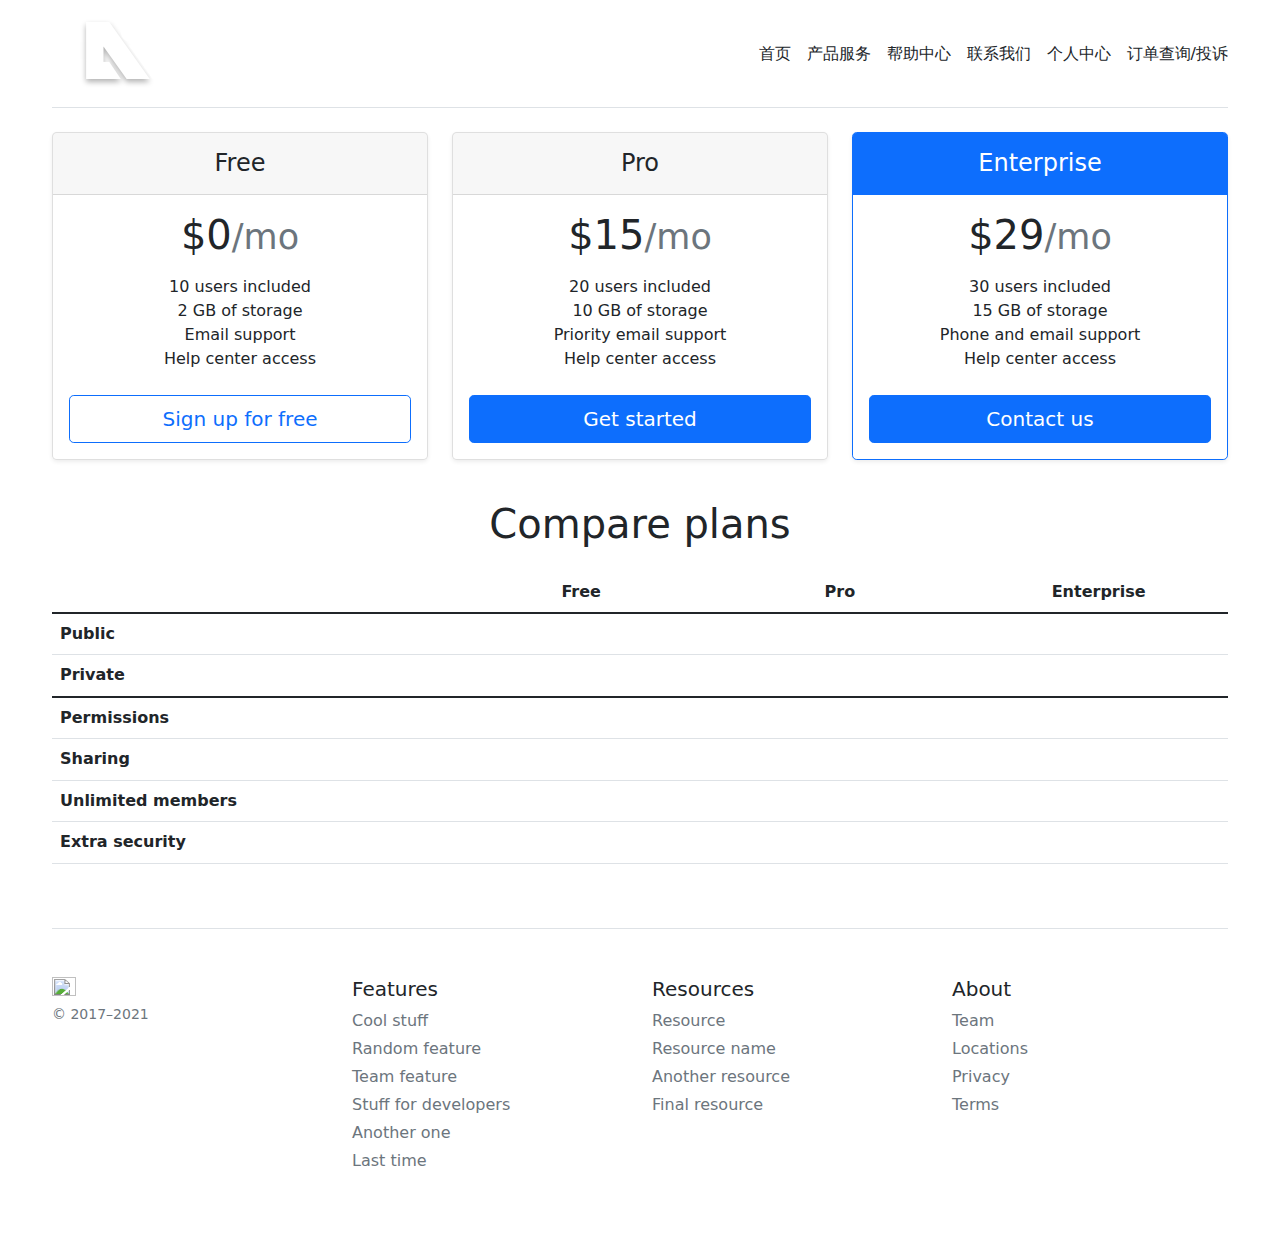
==== index.html @ e2eddf90 "第一次提交测试" ====
<!doctype html>
<html lang="en">
  <head>
    <meta charset="utf-8">
    <meta name="viewport" content="width=device-width, initial-scale=1">
    <meta name="description" content="">
    <meta name="author" content="Mark Otto, Jacob Thornton, and Bootstrap contributors">
    <meta name="generator" content="Hugo 0.88.1">
    <title>测试</title>
    <!-- Bootstrap core CSS -->
    <link href="./css/bootstrap.min.css" rel="stylesheet">
    <link rel="stylesheet" href="./css/index.css">
    <link href="pricing.css" rel="stylesheet">
  </head>
  <body>

<div class="container py-3">
  <header>
    <div class="d-flex flex-column flex-md-row align-items-center pb-3 mb-4 border-bottom">
      <a href="/" class="d-flex align-items-center text-dark text-decoration-none">
        <!-- <svg xmlns="./img/logo.png" class="me-2" viewBox="0 0 118 94" role="img"> </svg> -->
        <img src="./img/logo.png" width="">
      </a>

      <nav class="d-inline-flex mt-2 mt-md-0 ms-md-auto">
        <a class="me-3 py-2 text-dark text-decoration-none" href="#">首页</a>
        <a class="me-3 py-2 text-dark text-decoration-none" href="#">产品服务</a>
        <a class="me-3 py-2 text-dark text-decoration-none" href="#">帮助中心</a>
        <a class="me-3 py-2 text-dark text-decoration-none" href="#">联系我们</a>
        <a class="me-3 py-2 text-dark text-decoration-none" href="#">个人中心</a>
        <a class="py-2 text-dark text-decoration-none" href="#">订单查询/投诉</a>
      </nav>
    </div>
  </header>

  <main>
    <div class="row row-cols-1 row-cols-md-3 mb-3 text-center">
      <div class="col">
        <div class="card mb-4 rounded-3 shadow-sm">
          <div class="card-header py-3">
            <h4 class="my-0 fw-normal">Free</h4>
          </div>
          <div class="card-body">
            <h1 class="card-title pricing-card-title">$0<small class="text-muted fw-light">/mo</small></h1>
            <ul class="list-unstyled mt-3 mb-4">
              <li>10 users included</li>
              <li>2 GB of storage</li>
              <li>Email support</li>
              <li>Help center access</li>
            </ul>
            <button type="button" class="w-100 btn btn-lg btn-outline-primary">Sign up for free</button>
          </div>
        </div>
      </div>
      <div class="col">
        <div class="card mb-4 rounded-3 shadow-sm">
          <div class="card-header py-3">
            <h4 class="my-0 fw-normal">Pro</h4>
          </div>
          <div class="card-body">
            <h1 class="card-title pricing-card-title">$15<small class="text-muted fw-light">/mo</small></h1>
            <ul class="list-unstyled mt-3 mb-4">
              <li>20 users included</li>
              <li>10 GB of storage</li>
              <li>Priority email support</li>
              <li>Help center access</li>
            </ul>
            <button type="button" class="w-100 btn btn-lg btn-primary">Get started</button>
          </div>
        </div>
      </div>
      <div class="col">
        <div class="card mb-4 rounded-3 shadow-sm border-primary">
          <div class="card-header py-3 text-white bg-primary border-primary">
            <h4 class="my-0 fw-normal">Enterprise</h4>
          </div>
          <div class="card-body">
            <h1 class="card-title pricing-card-title">$29<small class="text-muted fw-light">/mo</small></h1>
            <ul class="list-unstyled mt-3 mb-4">
              <li>30 users included</li>
              <li>15 GB of storage</li>
              <li>Phone and email support</li>
              <li>Help center access</li>
            </ul>
            <button type="button" class="w-100 btn btn-lg btn-primary">Contact us</button>
          </div>
        </div>
      </div>
    </div>

    <h2 class="display-6 text-center mb-4">Compare plans</h2>

    <div class="table-responsive">
      <table class="table text-center">
        <thead>
          <tr>
            <th style="width: 34%;"></th>
            <th style="width: 22%;">Free</th>
            <th style="width: 22%;">Pro</th>
            <th style="width: 22%;">Enterprise</th>
          </tr>
        </thead>
        <tbody>
          <tr>
            <th scope="row" class="text-start">Public</th>
            <td><svg class="bi" width="24" height="24"><use xlink:href="#check"/></svg></td>
            <td><svg class="bi" width="24" height="24"><use xlink:href="#check"/></svg></td>
            <td><svg class="bi" width="24" height="24"><use xlink:href="#check"/></svg></td>
          </tr>
          <tr>
            <th scope="row" class="text-start">Private</th>
            <td></td>
            <td><svg class="bi" width="24" height="24"><use xlink:href="#check"/></svg></td>
            <td><svg class="bi" width="24" height="24"><use xlink:href="#check"/></svg></td>
          </tr>
        </tbody>

        <tbody>
          <tr>
            <th scope="row" class="text-start">Permissions</th>
            <td><svg class="bi" width="24" height="24"><use xlink:href="#check"/></svg></td>
            <td><svg class="bi" width="24" height="24"><use xlink:href="#check"/></svg></td>
            <td><svg class="bi" width="24" height="24"><use xlink:href="#check"/></svg></td>
          </tr>
          <tr>
            <th scope="row" class="text-start">Sharing</th>
            <td></td>
            <td><svg class="bi" width="24" height="24"><use xlink:href="#check"/></svg></td>
            <td><svg class="bi" width="24" height="24"><use xlink:href="#check"/></svg></td>
          </tr>
          <tr>
            <th scope="row" class="text-start">Unlimited members</th>
            <td></td>
            <td><svg class="bi" width="24" height="24"><use xlink:href="#check"/></svg></td>
            <td><svg class="bi" width="24" height="24"><use xlink:href="#check"/></svg></td>
          </tr>
          <tr>
            <th scope="row" class="text-start">Extra security</th>
            <td></td>
            <td></td>
            <td><svg class="bi" width="24" height="24"><use xlink:href="#check"/></svg></td>
          </tr>
        </tbody>
      </table>
    </div>
  </main>

  <footer class="pt-4 my-md-5 pt-md-5 border-top">
    <div class="row">
      <div class="col-12 col-md">
        <img class="mb-2" src="../assets/brand/bootstrap-logo.svg" alt="" width="24" height="19">
        <small class="d-block mb-3 text-muted">&copy; 2017–2021</small>
      </div>
      <div class="col-6 col-md">
        <h5>Features</h5>
        <ul class="list-unstyled text-small">
          <li class="mb-1"><a class="link-secondary text-decoration-none" href="#">Cool stuff</a></li>
          <li class="mb-1"><a class="link-secondary text-decoration-none" href="#">Random feature</a></li>
          <li class="mb-1"><a class="link-secondary text-decoration-none" href="#">Team feature</a></li>
          <li class="mb-1"><a class="link-secondary text-decoration-none" href="#">Stuff for developers</a></li>
          <li class="mb-1"><a class="link-secondary text-decoration-none" href="#">Another one</a></li>
          <li class="mb-1"><a class="link-secondary text-decoration-none" href="#">Last time</a></li>
        </ul>
      </div>
      <div class="col-6 col-md">
        <h5>Resources</h5>
        <ul class="list-unstyled text-small">
          <li class="mb-1"><a class="link-secondary text-decoration-none" href="#">Resource</a></li>
          <li class="mb-1"><a class="link-secondary text-decoration-none" href="#">Resource name</a></li>
          <li class="mb-1"><a class="link-secondary text-decoration-none" href="#">Another resource</a></li>
          <li class="mb-1"><a class="link-secondary text-decoration-none" href="#">Final resource</a></li>
        </ul>
      </div>
      <div class="col-6 col-md">
        <h5>About</h5>
        <ul class="list-unstyled text-small">
          <li class="mb-1"><a class="link-secondary text-decoration-none" href="#">Team</a></li>
          <li class="mb-1"><a class="link-secondary text-decoration-none" href="#">Locations</a></li>
          <li class="mb-1"><a class="link-secondary text-decoration-none" href="#">Privacy</a></li>
          <li class="mb-1"><a class="link-secondary text-decoration-none" href="#">Terms</a></li>
        </ul>
      </div>
    </div>
  </footer>
</div>


    
  </body>
</html>
---- css/index.css ----
.bd-placeholder-img {
  font-size: 1.125rem;
  text-anchor: middle;
  -webkit-user-select: none;
  -moz-user-select: none;
  user-select: none;
}

@media (min-width: 768px) {
  .bd-placeholder-img-lg {
    font-size: 3.5rem;
  }
}
.container {
  max-width: 1200px;
}

.pricing-header {
  max-width: 700px;
}
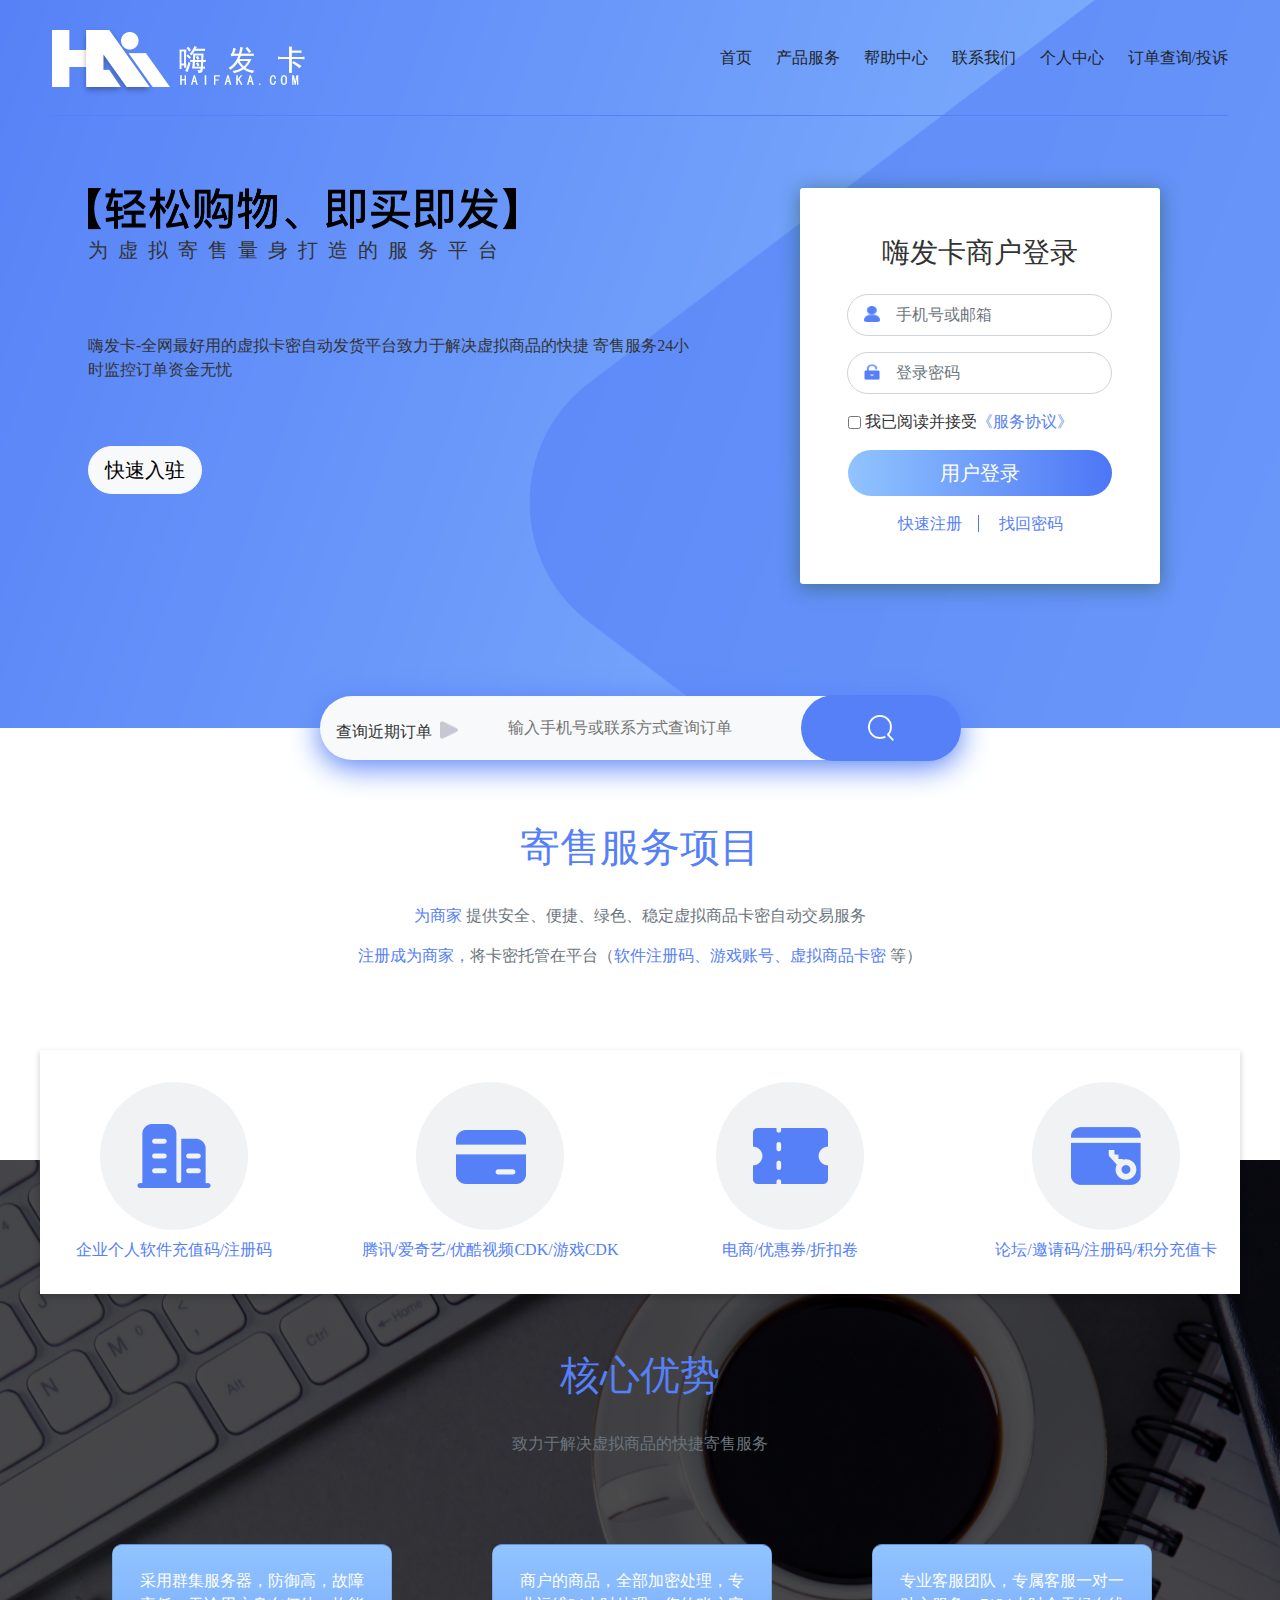
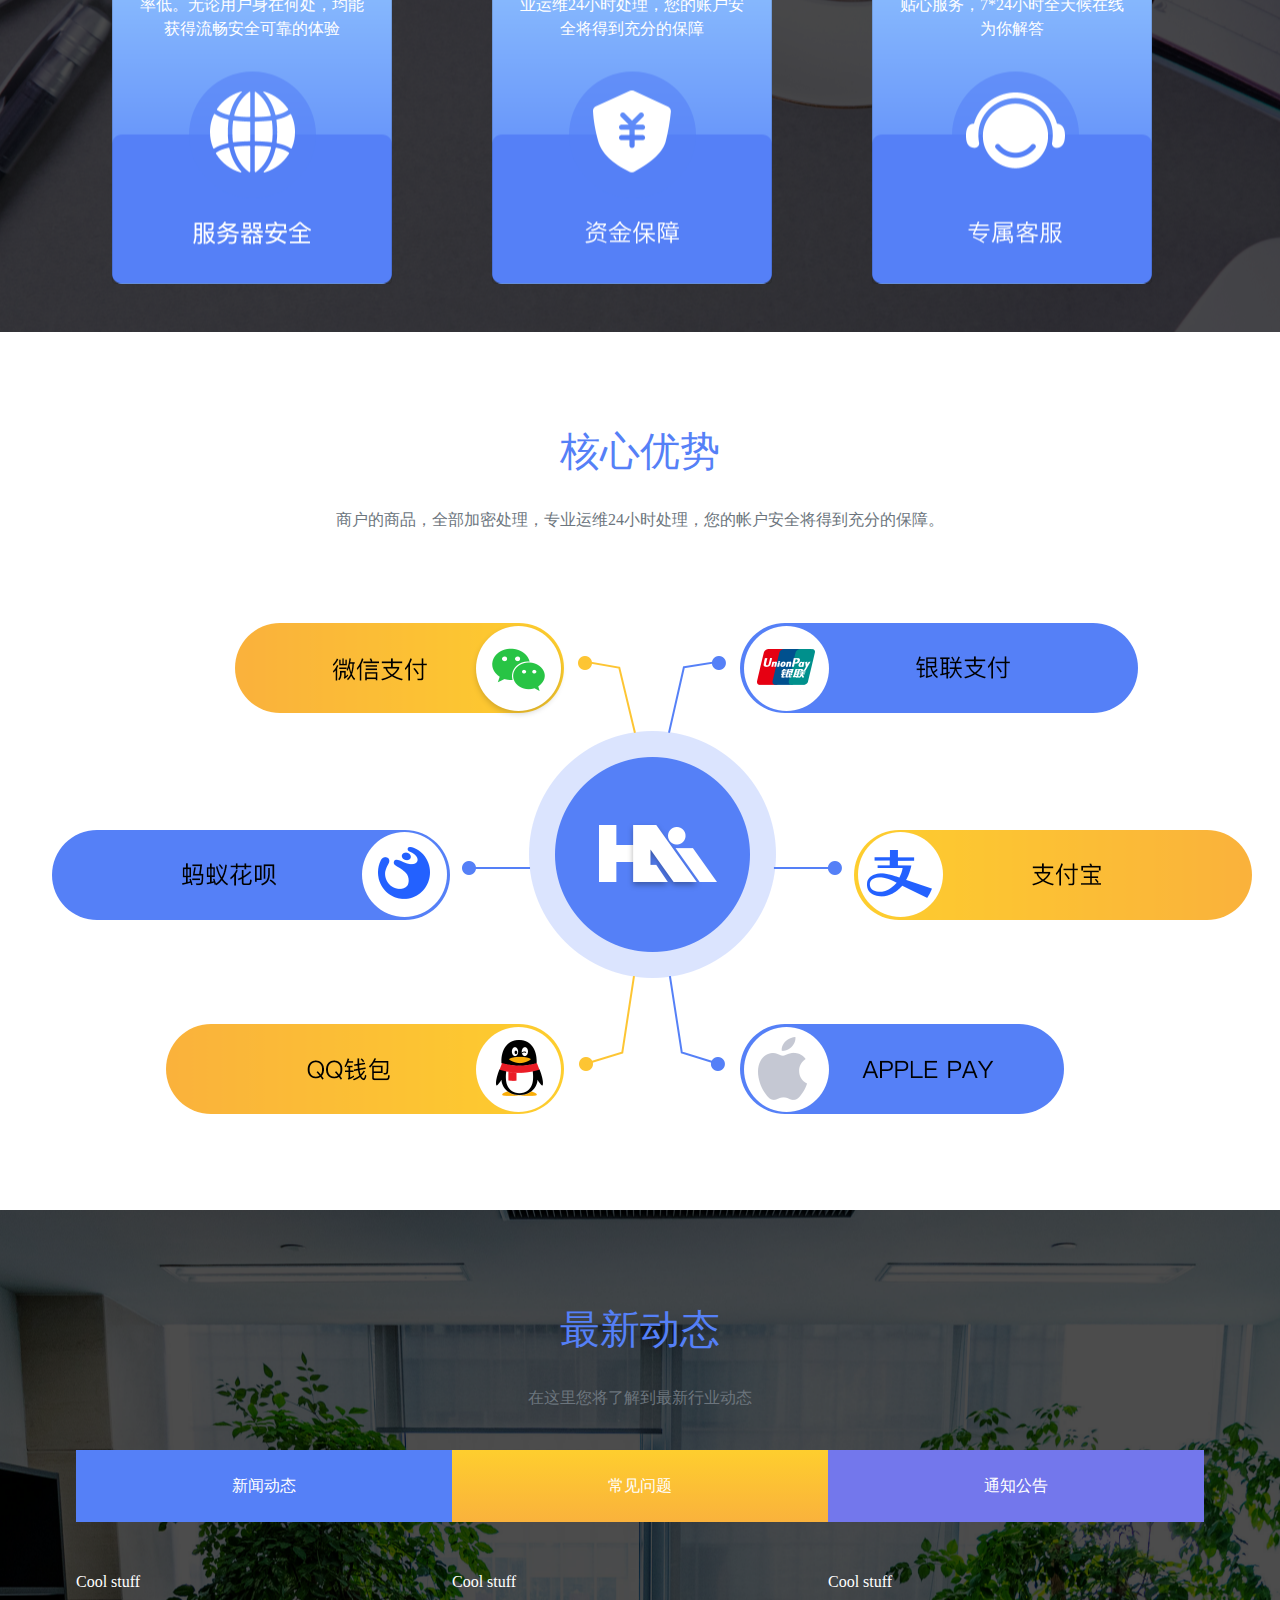
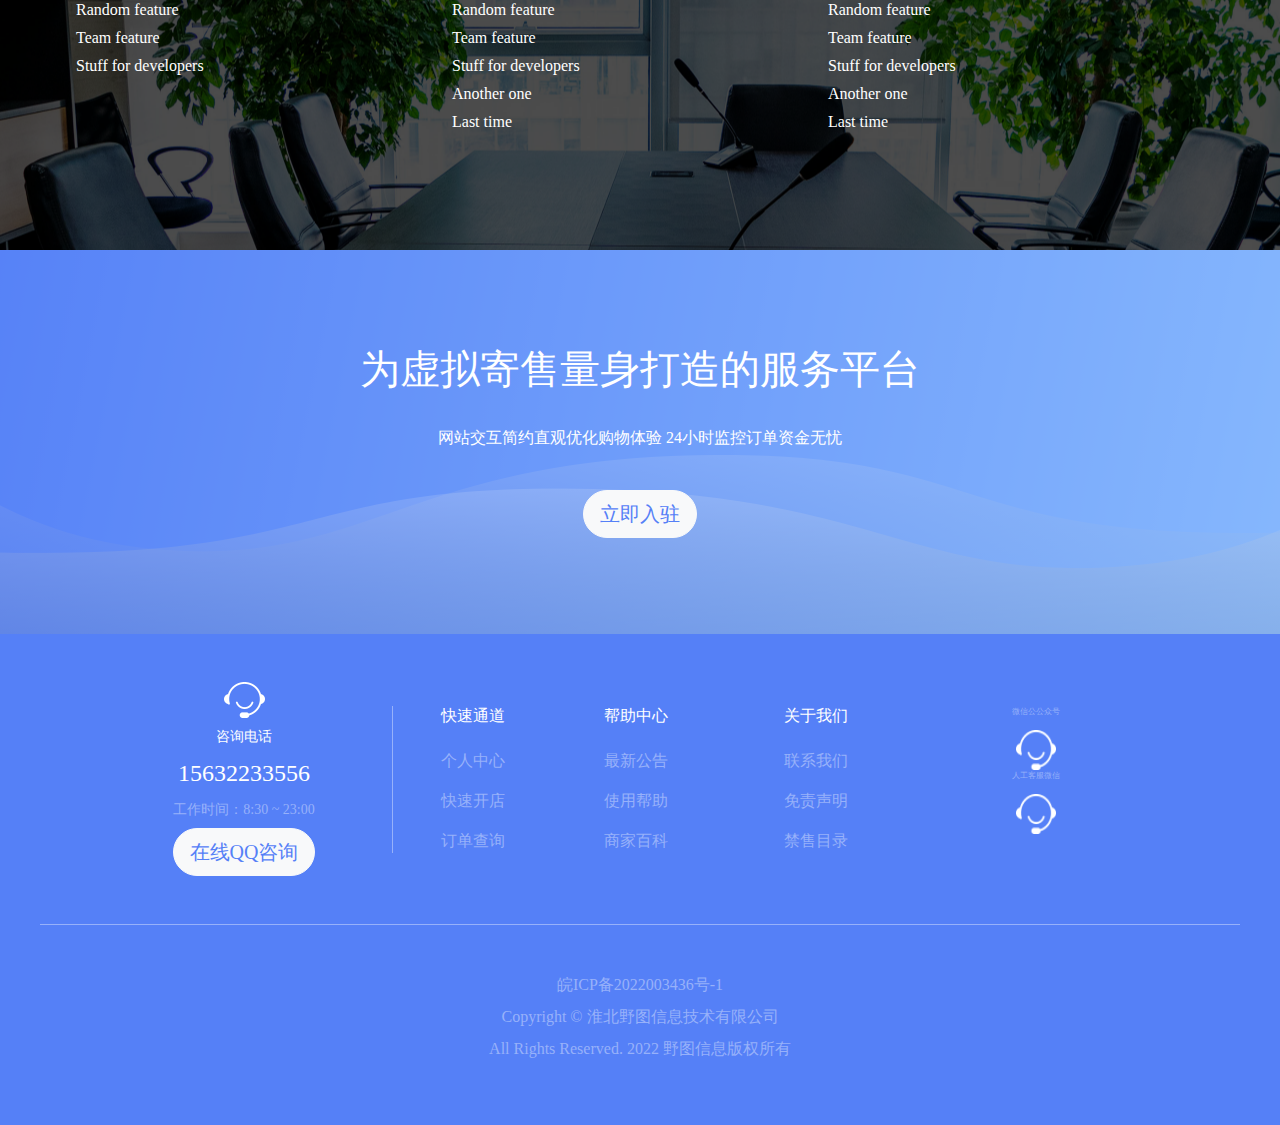
==== commit 12ce9660: "项目更新" ====
--- a/index.html
+++ b/index.html
@@ -6,185 +6,248 @@
     <meta name="description" content="">
     <meta name="author" content="Mark Otto, Jacob Thornton, and Bootstrap contributors">
     <meta name="generator" content="Hugo 0.88.1">
-    <title>测试</title>
+    <title>首页</title>
     <!-- Bootstrap core CSS -->
     <link href="./css/bootstrap.min.css" rel="stylesheet">
+    <link rel="stylesheet" href="./css/base.css">
+    <link rel="stylesheet" href="./css/commonn.css">
+    <link rel="stylesheet" href="./css/login.css">
     <link rel="stylesheet" href="./css/index.css">
-    <link href="pricing.css" rel="stylesheet">
   </head>
   <body>
-
-<div class="container py-3">
-  <header>
-    <div class="d-flex flex-column flex-md-row align-items-center pb-3 mb-4 border-bottom">
-      <a href="/" class="d-flex align-items-center text-dark text-decoration-none">
-        <!-- <svg xmlns="./img/logo.png" class="me-2" viewBox="0 0 118 94" role="img"> </svg> -->
-        <img src="./img/logo.png" width="">
-      </a>
-
-      <nav class="d-inline-flex mt-2 mt-md-0 ms-md-auto">
-        <a class="me-3 py-2 text-dark text-decoration-none" href="#">首页</a>
-        <a class="me-3 py-2 text-dark text-decoration-none" href="#">产品服务</a>
-        <a class="me-3 py-2 text-dark text-decoration-none" href="#">帮助中心</a>
-        <a class="me-3 py-2 text-dark text-decoration-none" href="#">联系我们</a>
-        <a class="me-3 py-2 text-dark text-decoration-none" href="#">个人中心</a>
-        <a class="py-2 text-dark text-decoration-none" href="#">订单查询/投诉</a>
-      </nav>
+    <div>
+      <!-- 头部 -->
+      <header class="headerHome pb-5 pr">
+        <div class="container">
+          <div class="d-flex flex-column flex-md-row align-items-center pb-3 mb-4 border-bottom py-3">
+            <a href="/" class="d-flex align-items-center text-dark text-decoration-none mt-2">
+              <img src="./img/logo.png">
+            </a>
+            <nav class="d-inline-flex mt-2 mt-md-0 ms-md-auto navHover">
+              <a class="me-4 py-2 text-dark text-decoration-none" href="#">首页</a>
+              <a class="me-4 py-2 text-dark text-decoration-none" href="#">产品服务</a>
+              <a class="me-4 py-2 text-dark text-decoration-none" href="#">帮助中心</a>
+              <a class="me-4 py-2 text-dark text-decoration-none" href="#">联系我们</a>
+              <a class="me-4 py-2 text-dark text-decoration-none" href="#">个人中心</a>
+              <a class="py-2 text-dark text-decoration-none" href="#">订单查询/投诉</a>
+            </nav>
+          </div>
+          <div class="row featurette mb-5">
+            <div class="col-md-7 text-left pricing-header p-5 pb-md-4 mx-auto">
+              <img src="./img/index/maxSize.png" class="mb-2">
+              <h5 class="mb-4 pl-1">为&nbsp; 虚&nbsp; 拟&nbsp; 寄&nbsp; 售&nbsp; 量&nbsp; 身&nbsp; 打&nbsp; 造&nbsp; 的&nbsp; 服&nbsp; 务&nbsp; 平&nbsp; 台</h5>
+              <p class="pb-5 pr-5 pt-5 ml-1">嗨发卡-全网最好用的虚拟卡密自动发货平台致力于解决虚拟商品的快捷
+                寄售服务24小时监控订单资金无忧</p>
+              <button type="button" class="btn btn-light btn-lg rounded-pill">快速入驻</button>
+            </div>
+            <div class="col-md-5">
+              <main class="form-signin p-5 rounded-1 m-5 text-center loginHome">
+              <form>
+                <h1 class="h3 mb-4 fw-normal">嗨发卡商户登录</h1>
+                <div class="input-group has-validation mb-3">
+                  <img src="./img/login/user.png" width="16" height="16" class="loginImg pa">
+                  <input type="text" class="form-control rounded-pill ps-5 py-2" placeholder="手机号或邮箱">
+                </div>
+                <div class="input-group has-validation mb-3">
+                  <img src="./img/login/key.png"  width="16" height="16" class="loginImg pa">
+                  <input type="password" class="form-control  rounded-pill ps-5 py-2" placeholder="登录密码">
+                </div>
+            
+                <div class="checkbox mb-3 text-start">
+                  <label>
+                    <input type="checkbox" value="remember-me" class="text-muted"> 我已阅读并接受<span class="fs">《服务协议》</span>
+                  </label>
+                </div>
+                <button class="w-100 btn btn-lg btn-primary mb-3 rounded-pill loginButtonBg" type="submit">用户登录</button>
+                <a class="mt-5 mb-4 pe-3 fs border-end quickLogin" style="cursor: pointer;">快速注册</a>
+                <a class="mt-5 mb-4 ps-3 fs" style="cursor: pointer;">找回密码</a>
+              </form>
+              </main>
+            </div>
+          </div>
+          <!-- search -->
+          <div class="rounded-pill bg-light col-md-6 p-3 pr-5 pa searchHome d-flex">
+            <span class="me-2 mt-2">查询近期订单</span>
+            <img class="me-5 mt-2" src="./img/index/san.png" width="20" height="20">
+            <input class="bg-light col-md-7 inputHome" type="search" placeholder="输入手机号或联系方式查询订单">
+            <button class="btn rounded-pill bg-primary p-3 pa w-200 searchBotton" type="submit">
+              <img src="./img/index/search.png" width="26" height="26">
+            </button>
+          </div>
+        </div>
+      </header>
+      <!-- 寄售服务 -->
+      <div class="colorHome pr">
+        <div class="container mt-5 text-center pb-5">
+          <p class="h1 fs pt-5 pb-4">寄售服务项目</p>
+          <p class="fs">
+            为商家
+            <span class="text-muted">提供安全、便捷、绿色、稳定虚拟商品卡密自动交易服务</span>
+          </p>
+          <p class="fs pb-5">
+            注册成为商家，<span class="text-muted">将卡密托管在平台（</span>软件注册码、游戏账号、虚拟商品卡密
+            <span class="text-muted">等）</span>
+          </p>
+        </div>
+        <!-- 寄售lists -->
+        <div class="pa container sendHome">
+          <div class="row row-cols-1 row-cols-md-4 mt-3 text-center">
+            <div class="card-body pe-5">
+              <img src="./img/index/bank.png" class="mb-2">
+              <p class="fs">
+                企业个人软件充值码/注册码
+              </p>
+            </div>
+            <div class="card-body rounded-3">
+              <img src="./img/index/key.png" class="mb-2">
+              <p class="fs">
+                腾讯/爱奇艺/优酷视频CDK/游戏CDK
+              </p>
+            </div>
+            <div class="card-body rounded-3">
+              <img src="./img/index/list.png" class="mb-2">
+              <p class="fs">
+                电商/优惠券/折扣卷
+              </p>
+            </div>
+            <div class="card-body rounded-3 ps-5">
+              <img src="./img/index/card.png" class="mb-2">
+              <p class="fs">
+                论坛/邀请码/注册码/积分充值卡
+              </p>
+            </div>
+          </div>
+        </div>
+      </div>
+      <!-- 核心优势 -->
+      <main class="mainHome">
+        <div class="container text-center">
+          <p class="h1 fs pt-5 pb-4">核心优势</p>
+          <p class="text-muted pb-4">致力于解决虚拟商品的快捷寄售服务</p>
+          <div class="row row-cols-1 row-cols-lg-3 align-items-stretch g-4 py-5 ms-5">
+            <div class="col">
+              <div class="card card-cover overflow-hidden text-white me-5 mainM1" >
+                <p class="p-4">采用群集服务器，防御高，故障率低。无论用户身在何处，均能获得流畅安全可靠的体验</p>
+              </div>
+            </div>
+            <div class="col">
+              <div class="card card-cover overflow-hidden text-white me-5 mainM2" >
+                <p class="p-4">商户的商品，全部加密处理，专业运维24小时处理，您的账户安全将得到充分的保障</p>
+              </div>
+            </div>
+            <div class="col">
+              <div class="card card-cover overflow-hidden text-white me-5 mainM3" >
+                <p class="p-4">专业客服团队，专属客服一对一贴心服务，7*24小时全天候在线为你解答</p>
+              </div>
+            </div>
+          </div>
+        </div>
+      </main>
+      <!-- 支付渠道 -->
+      <div class="py-5">
+        <div class="container text-center">
+          <p class="h1 fs pt-5 pb-4">核心优势</p>
+          <p class="text-muted pb-4">商户的商品，全部加密处理，专业运维24小时处理，您的帐户安全将得到充分的保障。</p>
+          <img src="./img/index/all.png" class="py-5 pe-5">
+        </div>
+      </div>
+      <!-- 最新动态 -->
+      <div class="dynamicHome">
+        <div class="container text-center p-5">
+          <p class="h1 fs pt-5 pb-4">最新动态</p>
+          <p class="text-muted pb-4">在这里您将了解到最新行业动态</p>
+          <div class="row row-cols-1 row-cols-md-3 mt-3">
+            <div class="p-0">
+              <div class="p-4 c1 text-center mb-5">新闻动态</div>
+              <ul class="list-unstyled text-small text-start pb-5">
+                <li class="mb-1"><a class="link-secondary text-decoration-none" href="#">Cool stuff</a></li>
+                <li class="mb-1"><a class="link-secondary text-decoration-none" href="#">Random feature</a></li>
+                <li class="mb-1"><a class="link-secondary text-decoration-none" href="#">Team feature</a></li>
+                <li class="mb-1"><a class="link-secondary text-decoration-none" href="#">Stuff for developers</a></li>
+              </ul>
+            </div>
+            <div class="p-0">
+              <div class="p-4 c2 text-center mb-5">常见问题</div>
+              <ul class="list-unstyled text-small text-start pb-5">
+                <li class="mb-1"><a class="link-secondary text-decoration-none" href="#">Cool stuff</a></li>
+                <li class="mb-1"><a class="link-secondary text-decoration-none" href="#">Random feature</a></li>
+                <li class="mb-1"><a class="link-secondary text-decoration-none" href="#">Team feature</a></li>
+                <li class="mb-1"><a class="link-secondary text-decoration-none" href="#">Stuff for developers</a></li>
+                <li class="mb-1"><a class="link-secondary text-decoration-none" href="#">Another one</a></li>
+                <li class="mb-1"><a class="link-secondary text-decoration-none" href="#">Last time</a></li>
+              </ul>
+            </div>
+            <div class="p-0">
+              <div class="p-4 c3 text-center mb-5">通知公告</div>
+              <ul class="list-unstyled text-small text-start pb-5">
+                <li class="mb-1"><a class="link-secondary text-decoration-none" href="#">Cool stuff</a></li>
+                <li class="mb-1"><a class="link-secondary text-decoration-none" href="#">Random feature</a></li>
+                <li class="mb-1"><a class="link-secondary text-decoration-none" href="#">Team feature</a></li>
+                <li class="mb-1"><a class="link-secondary text-decoration-none" href="#">Stuff for developers</a></li>
+                <li class="mb-1"><a class="link-secondary text-decoration-none" href="#">Another one</a></li>
+                <li class="mb-1"><a class="link-secondary text-decoration-none" href="#">Last time</a></li>
+              </ul>
+            </div>
+          </div>
+        </div>
+      </div>
+      <!-- 立即入驻 -->
+      <div class="SettledHome text-center p-5">
+        <p class="h1 pt-5 pb-4">为虚拟寄售量身打造的服务平台</p>
+        <p class="pb-4">网站交互简约直观优化购物体验 24小时监控订单资金无忧</p>
+        <button type="button" class="btn btn-light btn-lg rounded-pill mb-5 fs">立即入驻</button>
+      </div>
+      <!-- 尾部 -->
+      <footer class="py-5 footer">
+        <div class="container footerContext">
+          <div class="row">
+            <div class="col-12 col-md text-center me-5">
+              <img class="mb-2" src="./img/index/call.png">
+              <small class="d-block mb-2 ">咨询电话</small>
+              <p class="WSize mb-2 tellSize">15632233556</p>
+              <small class="d-block mb-2 sizeColor">工作时间：8:30 ~ 23:00</small>
+              <button type="button" class="btn btn-light btn-lg rounded-pill mb-5 fs">在线QQ咨询</button>
+            </div>
+            <div class="col-6 col-md py-4">
+              <div class="homeBroder ps-5">
+                <h6 class="mb-4">快速通道</h6>
+                <ul class="list-unstyled text-small">
+                  <li class="mb-3"><a class="link-secondary text-decoration-none sizeColor" href="#">个人中心</a></li>
+                  <li class="mb-3"><a class="link-secondary text-decoration-none sizeColor" href="#">快速开店</a></li>
+                  <li class="mb-3"><a class="link-secondary text-decoration-none sizeColor" href="#">订单查询</a></li>
+                </ul>
+              </div>   
+            </div>
+            <div class="col-6 col-md py-4 ps-5">
+              <h6 class="mb-4">帮助中心</h6>
+              <ul class="list-unstyled text-small">
+                <li class="mb-3"><a class="link-secondary text-decoration-none sizeColor" href="#">最新公告</a></li>
+                <li class="mb-3"><a class="link-secondary text-decoration-none sizeColor" href="#">使用帮助</a></li>
+                <li class="mb-3"><a class="link-secondary text-decoration-none sizeColor" href="#">商家百科</a></li>
+              </ul>
+            </div>
+            <div class="col-6 col-md py-4 ps-3">
+              <h6 class="mb-4">关于我们</h6>
+              <ul class="list-unstyled text-small">
+                <li class="mb-3"><a class="link-secondary text-decoration-none sizeColor" href="#">联系我们</a></li>
+                <li class="mb-3"><a class="link-secondary text-decoration-none sizeColor" href="#">免责声明</a></li>
+                <li class="mb-3"><a class="link-secondary text-decoration-none sizeColor" href="#">禁售目录</a></li>
+              </ul>
+            </div>
+            <div class="col-6 col-md py-4 text-center">
+              <p class="mb-1 wechatHome sizeColor">微信公公众号</p>
+              <img src="./img/index/call.png" width="40" height="40" class="mt-2">
+              <p class="mb-1 wechatHome sizeColor">人工客服微信</p>
+              <img src="./img/index/call.png" width="40" height="40" class="mt-2">
+            </div>
+          </div>
+        </div>   
+        <ul class="list-unstyled text-small text-center mt-5">
+          <li class="mb-2 link-secondary text-decoration-none sizeColor">皖ICP备2022003436号-1</li>
+          <li class="mb-2 link-secondary text-decoration-none sizeColor">Copyright © 淮北野图信息技术有限公司</li>
+          <li class="mb-2 link-secondary text-decoration-none sizeColor">All Rights Reserved. 2022 野图信息版权所有</li>
+        </ul>       
+      </footer>
     </div>
-  </header>
-
-  <main>
-    <div class="row row-cols-1 row-cols-md-3 mb-3 text-center">
-      <div class="col">
-        <div class="card mb-4 rounded-3 shadow-sm">
-          <div class="card-header py-3">
-            <h4 class="my-0 fw-normal">Free</h4>
-          </div>
-          <div class="card-body">
-            <h1 class="card-title pricing-card-title">$0<small class="text-muted fw-light">/mo</small></h1>
-            <ul class="list-unstyled mt-3 mb-4">
-              <li>10 users included</li>
-              <li>2 GB of storage</li>
-              <li>Email support</li>
-              <li>Help center access</li>
-            </ul>
-            <button type="button" class="w-100 btn btn-lg btn-outline-primary">Sign up for free</button>
-          </div>
-        </div>
-      </div>
-      <div class="col">
-        <div class="card mb-4 rounded-3 shadow-sm">
-          <div class="card-header py-3">
-            <h4 class="my-0 fw-normal">Pro</h4>
-          </div>
-          <div class="card-body">
-            <h1 class="card-title pricing-card-title">$15<small class="text-muted fw-light">/mo</small></h1>
-            <ul class="list-unstyled mt-3 mb-4">
-              <li>20 users included</li>
-              <li>10 GB of storage</li>
-              <li>Priority email support</li>
-              <li>Help center access</li>
-            </ul>
-            <button type="button" class="w-100 btn btn-lg btn-primary">Get started</button>
-          </div>
-        </div>
-      </div>
-      <div class="col">
-        <div class="card mb-4 rounded-3 shadow-sm border-primary">
-          <div class="card-header py-3 text-white bg-primary border-primary">
-            <h4 class="my-0 fw-normal">Enterprise</h4>
-          </div>
-          <div class="card-body">
-            <h1 class="card-title pricing-card-title">$29<small class="text-muted fw-light">/mo</small></h1>
-            <ul class="list-unstyled mt-3 mb-4">
-              <li>30 users included</li>
-              <li>15 GB of storage</li>
-              <li>Phone and email support</li>
-              <li>Help center access</li>
-            </ul>
-            <button type="button" class="w-100 btn btn-lg btn-primary">Contact us</button>
-          </div>
-        </div>
-      </div>
-    </div>
-
-    <h2 class="display-6 text-center mb-4">Compare plans</h2>
-
-    <div class="table-responsive">
-      <table class="table text-center">
-        <thead>
-          <tr>
-            <th style="width: 34%;"></th>
-            <th style="width: 22%;">Free</th>
-            <th style="width: 22%;">Pro</th>
-            <th style="width: 22%;">Enterprise</th>
-          </tr>
-        </thead>
-        <tbody>
-          <tr>
-            <th scope="row" class="text-start">Public</th>
-            <td><svg class="bi" width="24" height="24"><use xlink:href="#check"/></svg></td>
-            <td><svg class="bi" width="24" height="24"><use xlink:href="#check"/></svg></td>
-            <td><svg class="bi" width="24" height="24"><use xlink:href="#check"/></svg></td>
-          </tr>
-          <tr>
-            <th scope="row" class="text-start">Private</th>
-            <td></td>
-            <td><svg class="bi" width="24" height="24"><use xlink:href="#check"/></svg></td>
-            <td><svg class="bi" width="24" height="24"><use xlink:href="#check"/></svg></td>
-          </tr>
-        </tbody>
-
-        <tbody>
-          <tr>
-            <th scope="row" class="text-start">Permissions</th>
-            <td><svg class="bi" width="24" height="24"><use xlink:href="#check"/></svg></td>
-            <td><svg class="bi" width="24" height="24"><use xlink:href="#check"/></svg></td>
-            <td><svg class="bi" width="24" height="24"><use xlink:href="#check"/></svg></td>
-          </tr>
-          <tr>
-            <th scope="row" class="text-start">Sharing</th>
-            <td></td>
-            <td><svg class="bi" width="24" height="24"><use xlink:href="#check"/></svg></td>
-            <td><svg class="bi" width="24" height="24"><use xlink:href="#check"/></svg></td>
-          </tr>
-          <tr>
-            <th scope="row" class="text-start">Unlimited members</th>
-            <td></td>
-            <td><svg class="bi" width="24" height="24"><use xlink:href="#check"/></svg></td>
-            <td><svg class="bi" width="24" height="24"><use xlink:href="#check"/></svg></td>
-          </tr>
-          <tr>
-            <th scope="row" class="text-start">Extra security</th>
-            <td></td>
-            <td></td>
-            <td><svg class="bi" width="24" height="24"><use xlink:href="#check"/></svg></td>
-          </tr>
-        </tbody>
-      </table>
-    </div>
-  </main>
-
-  <footer class="pt-4 my-md-5 pt-md-5 border-top">
-    <div class="row">
-      <div class="col-12 col-md">
-        <img class="mb-2" src="../assets/brand/bootstrap-logo.svg" alt="" width="24" height="19">
-        <small class="d-block mb-3 text-muted">&copy; 2017–2021</small>
-      </div>
-      <div class="col-6 col-md">
-        <h5>Features</h5>
-        <ul class="list-unstyled text-small">
-          <li class="mb-1"><a class="link-secondary text-decoration-none" href="#">Cool stuff</a></li>
-          <li class="mb-1"><a class="link-secondary text-decoration-none" href="#">Random feature</a></li>
-          <li class="mb-1"><a class="link-secondary text-decoration-none" href="#">Team feature</a></li>
-          <li class="mb-1"><a class="link-secondary text-decoration-none" href="#">Stuff for developers</a></li>
-          <li class="mb-1"><a class="link-secondary text-decoration-none" href="#">Another one</a></li>
-          <li class="mb-1"><a class="link-secondary text-decoration-none" href="#">Last time</a></li>
-        </ul>
-      </div>
-      <div class="col-6 col-md">
-        <h5>Resources</h5>
-        <ul class="list-unstyled text-small">
-          <li class="mb-1"><a class="link-secondary text-decoration-none" href="#">Resource</a></li>
-          <li class="mb-1"><a class="link-secondary text-decoration-none" href="#">Resource name</a></li>
-          <li class="mb-1"><a class="link-secondary text-decoration-none" href="#">Another resource</a></li>
-          <li class="mb-1"><a class="link-secondary text-decoration-none" href="#">Final resource</a></li>
-        </ul>
-      </div>
-      <div class="col-6 col-md">
-        <h5>About</h5>
-        <ul class="list-unstyled text-small">
-          <li class="mb-1"><a class="link-secondary text-decoration-none" href="#">Team</a></li>
-          <li class="mb-1"><a class="link-secondary text-decoration-none" href="#">Locations</a></li>
-          <li class="mb-1"><a class="link-secondary text-decoration-none" href="#">Privacy</a></li>
-          <li class="mb-1"><a class="link-secondary text-decoration-none" href="#">Terms</a></li>
-        </ul>
-      </div>
-    </div>
-  </footer>
-</div>
-
-
-    
   </body>
 </html>
--- a/css/base.css
+++ b/css/base.css
@@ -0,0 +1,106 @@
+@charset "utf-8";
+* {
+  -webkit-tap-highlight-color: rgba(0, 0, 0, 0);
+  margin: 0px;
+  padding: 0px;
+}
+body {
+  background-color: #fff;
+  font-size: 16px;
+  font-family: PingFang SC-Regular, PingFang SC;
+  line-height: 1.5;
+  color: #333;
+  overflow-x: hidden;
+}
+img {
+  border: none;
+  vertical-align: middle;
+  /* max-width: 100%; */
+}
+a {
+  text-decoration: none;
+  color: #333;
+  -webkit-transition: all 0.3s ease-in-out;
+  transition: all 0.3s ease-in-out;
+}
+input,
+textarea,
+select,
+button {
+  outline: none;
+  vertical-align: middle;
+  font-size: inherit;
+  font-family: inherit;
+}
+button {
+  border: none;
+}
+textarea {
+  resize: none;
+  overflow-y: auto;
+}
+input[type="submit"],
+input[type="reset"],
+input[type="button"],
+button {
+  cursor: pointer;
+  -webkit-appearance: none;
+}
+hr {
+  height: 0;
+  border-width: 1px 0 0 0;
+  border-style: solid;
+  margin: 0;
+  color: #ddd;
+}
+ul,
+ol,
+li {
+  list-style: none;
+  -webkit-padding-start: 0;
+}
+dt,
+dd {
+  padding: 0;
+  margin: 0;
+  list-style: none;
+}
+.fl {
+  float: left;
+}
+.fr {
+  float: right;
+}
+.hidden {
+  overflow: hidden;
+}
+
+/* 嗨发网base */
+.clearfix:after {
+  content: "";
+  display: block;
+  height: 0;
+  clear: both;
+  visibility: hidden;
+}
+.clearfix {
+  zoom: 1;
+}
+.pr{
+  position: relative;
+}
+.pa{
+  position: absolute;
+}
+.bg-primary{
+  background: #5580F7 !important;
+}
+.fs{
+  color: #5580F7 !important;
+}
+.WSize{
+  color: #fff;
+}
+.container {
+  max-width: 1200px;
+}--- a/css/commonn.css
+++ b/css/commonn.css
@@ -0,0 +1,29 @@
+@charset "utf-8";
+/* 尾部 */
+.SettledHome{
+  background: url(../img/index/settle.png) repeat center;
+}
+.SettledHome p{
+  color: #fff;
+}
+.dynamicHome .link-secondary{
+  color: #fff !important;
+}
+
+.footer{
+  background-color: #5580F7;
+  color: #fff;
+}
+.footerContext{
+  padding: 0 8rem;
+  border-bottom: 1px solid #97B1FA;
+}
+.tellSize{
+  font-size: 24px;
+}
+.sizeColor {
+  color: #97B1FA;
+}
+.sizeColor:hover {
+  color: #97B1FA;
+}
--- a/css/login.css
+++ b/css/login.css
@@ -0,0 +1,47 @@
+@charset "utf-8";
+/* 登录,注册，找回密码样式 */
+html,body{
+  height: 100%;
+}
+.login{
+  align-items: center;
+  padding-bottom: 40px;
+  background:url(../img/login/loginBg.png) center no-repeat;
+}
+.form-signin {
+  width: 100%;
+  max-width: 440px;
+  margin: auto;
+  background-color: #fff;
+}
+.mainLogin{
+  margin-top: 6rem;
+}
+.form-signin .checkbox {
+  font-weight: 400;
+}
+.loginButtonBg{
+  border: none;
+  background: linear-gradient(90deg, #91C4FF 0%, #4C76F6 100%);
+}
+.loginImg{
+  left: 16px;
+  top: 12px;
+  z-index: 10000;
+}
+.quickLogin{
+  border-color: #4C76F6 !important;
+}
+.form-signin .form-floating:focus-within {
+  z-index: 2;
+}
+.form-signin input[type="email"] {
+  margin-bottom: -1px;
+  border-bottom-right-radius: 0;
+  border-bottom-left-radius: 0;
+}
+
+.form-signin input[type="password"] {
+  /* margin-bottom: 10px; */
+  border-top-left-radius: 0;
+}--- a/css/index.css
+++ b/css/index.css
@@ -1,20 +1,95 @@
+@charset "utf-8";
+/* 首页样式 */
+.headerHome {
+  background: url(../img/index/headerbg.png) center;
+}
+.navHover a:hover {
+  color: #fff !important;;
+}
+.border-bottom {
+  border-color:#5580F7 !important;
+}
+.searchHome {
+  left: 50%;
+  margin-left: -25%;
+  bottom: -2rem;
+  z-index: 1000;
+  box-shadow: 0px 6px 30px 1px #5580F7;
+}
+.searchBotton{
+  bottom: -1px;
+  right: -1px;
+  height: 66px;
+  width: 160px;
+}
+.inputHome{
+  border: none;
+  padding-right: 1rem;
+}
+.colorHome{
+  margin-bottom: 5rem;
+  background-color: #fff !important;
+}
+.sendHome {
+  left: 50%;
+  top: 50%;
+  transform: translate(-50%, 50%);
+  z-index: 1000;
+  background-color: #fff;
+  box-shadow: 0px 3px 6px 1px rgba(0, 0, 0, 0.16);
+}
+.mainHome {
+  padding-top: 9rem;
+  background: url(../img/index/mainTop.png) repeat center;
+}
+.dynamicHome{
+  background: url(../img/index/dynamic.png) repeat center;
+}
+.c1{
+  color: #fff;
+  background-color: #5580F7;
+}
+.c2{
+  color: #fff;
+  background: linear-gradient(180deg, #FECE2E 0%, #FAB23C 100%);;
+}
+.c3{
+  color: #fff;
+  background-color: #7377EC;
+}
+.dynamicHome .link-secondary{
+  color: #fff !important;
+}
 .bd-placeholder-img {
-  font-size: 1.125rem;
+  font-size: 1.125rem; 
   text-anchor: middle;
   -webkit-user-select: none;
   -moz-user-select: none;
   user-select: none;
 }
-
-@media (min-width: 768px) {
-  .bd-placeholder-img-lg {
-    font-size: 3.5rem;
-  }
+.homeBroder{
+  border-left: 1px solid #97B1FA;
 }
-.container {
-  max-width: 1200px;
+.wechatHome{
+  font-size: 8px;
 }
-
+.mainM1,
+.mainM2,
+.mainM3{
+  width: 280px;
+  height: 340px;
+  background: url(../img/index/m1.png) center repeat;
+}
+.mainM2{
+  background: url(../img/index/m2.png) center repeat;
+}
+.mainM3{
+  background: url(../img/index/m3.png) center repeat;
+}
 .pricing-header {
   max-width: 700px;
+}
+.loginHome{
+  max-width: 360px;
+  box-shadow: 0px 3px 20px 1px rgba(11, 67, 0, 0.38);
 }